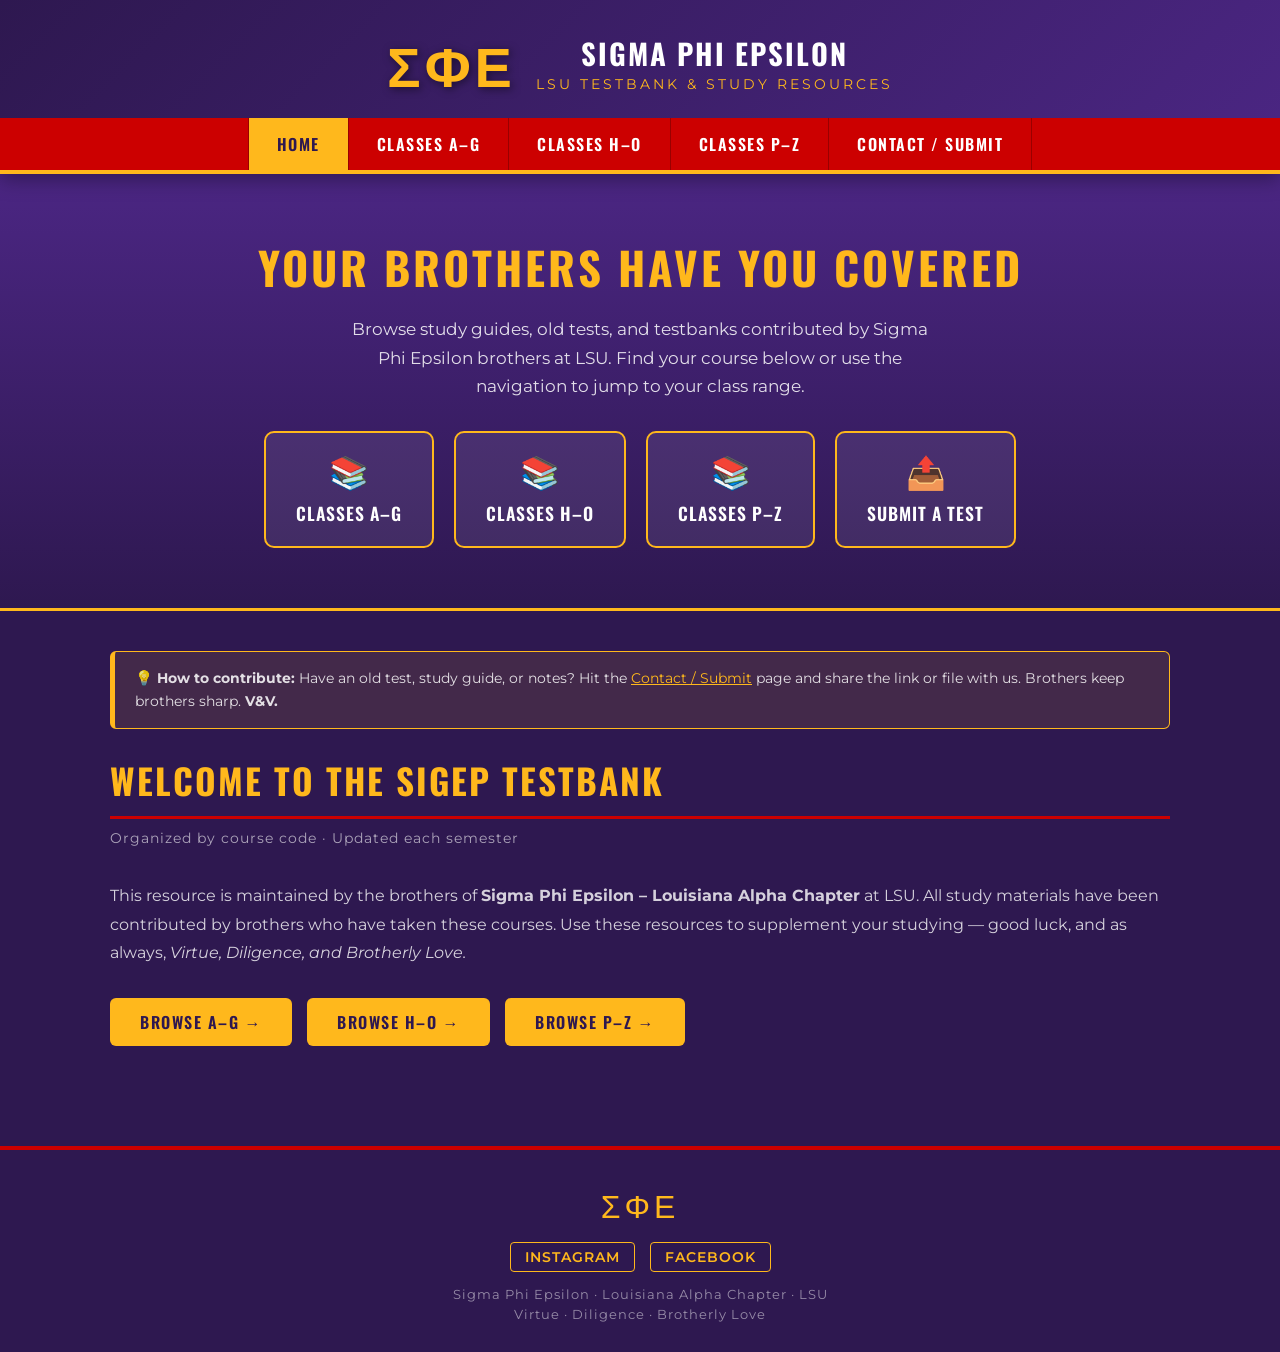
==== index.html @ f5e98903 "Initial commit: SigEp LSU Testbank" ====
<!DOCTYPE html>
<html lang="en">
<head>
  <meta charset="UTF-8" />
  <meta name="viewport" content="width=device-width, initial-scale=1.0" />
  <title>SigEp LSU – Testbank</title>
  <link rel="stylesheet" href="styles.css" />
</head>
<body>

  <!-- HEADER -->
  <header>
    <div class="header-top">
      <div class="greek-letters">ΣΦΕ</div>
      <div class="header-text">
        <h1>Sigma Phi Epsilon</h1>
        <p>LSU Testbank &amp; Study Resources</p>
      </div>
    </div>
    <nav>
      <a href="index.html" class="active">Home</a>
      <a href="classes-ag.html">Classes A–G</a>
      <a href="classes-ho.html">Classes H–O</a>
      <a href="classes-pz.html">Classes P–Z</a>
      <a href="contact.html">Contact / Submit</a>
    </nav>
  </header>

  <!-- HERO -->
  <div class="hero">
    <h2>Your Brothers Have You Covered</h2>
    <p>
      Browse study guides, old tests, and testbanks contributed by Sigma Phi Epsilon brothers at LSU.
      Find your course below or use the navigation to jump to your class range.
    </p>
    <div class="hero-cards">
      <a href="classes-ag.html" class="hero-card">
        <span class="card-icon">📚</span>
        <span class="card-label">Classes A–G</span>
      </a>
      <a href="classes-ho.html" class="hero-card">
        <span class="card-icon">📚</span>
        <span class="card-label">Classes H–O</span>
      </a>
      <a href="classes-pz.html" class="hero-card">
        <span class="card-icon">📚</span>
        <span class="card-label">Classes P–Z</span>
      </a>
      <a href="contact.html" class="hero-card">
        <span class="card-icon">📤</span>
        <span class="card-label">Submit a Test</span>
      </a>
    </div>
  </div>

  <!-- MAIN -->
  <main>

    <div class="info-box">
      💡 <strong>How to contribute:</strong> Have an old test, study guide, or notes? Hit the
      <a href="contact.html" style="color:var(--gold);">Contact / Submit</a> page and share the link or file with us.
      Brothers keep brothers sharp. <strong>V&V.</strong>
    </div>

    <h2 class="page-title">Welcome to the SigEp Testbank</h2>
    <p class="page-subtitle">Organized by course code · Updated each semester</p>

    <p style="line-height:1.8; color: rgba(255,255,255,0.8); margin-bottom: 20px;">
      This resource is maintained by the brothers of <strong>Sigma Phi Epsilon – Louisiana Alpha Chapter</strong> at LSU.
      All study materials have been contributed by brothers who have taken these courses. Use these resources
      to supplement your studying — good luck, and as always, <em>Virtue, Diligence, and Brotherly Love.</em>
    </p>

    <div style="display:flex; gap:15px; flex-wrap:wrap; margin-top:30px;">
      <a href="classes-ag.html" class="btn btn-gold">Browse A–G →</a>
      <a href="classes-ho.html" class="btn btn-gold">Browse H–O →</a>
      <a href="classes-pz.html" class="btn btn-gold">Browse P–Z →</a>
    </div>

  </main>

  <!-- FOOTER -->
  <footer>
    <div class="footer-greek">ΣΦΕ</div>
    <div class="social-links">
      <a href="#">Instagram</a>
      <a href="#">Facebook</a>
    </div>
    <p>Sigma Phi Epsilon · Louisiana Alpha Chapter · LSU</p>
    <p style="margin-top:5px;">Virtue · Diligence · Brotherly Love</p>
  </footer>

</body>
</html>
---- styles.css ----
/* =============================================
   SigEp LSU Testbank - Sigma Phi Epsilon
   Colors: Purple #4B2683 | Red #CC0000 | Gold #FFB81C
   ============================================= */

@import url('https://fonts.googleapis.com/css2?family=Montserrat:wght@400;600;700;900&family=Oswald:wght@400;600;700&display=swap');

* {
  margin: 0;
  padding: 0;
  box-sizing: border-box;
}

:root {
  --purple: #4B2683;
  --purple-dark: #2e1850;
  --purple-light: #6b3db5;
  --red: #CC0000;
  --red-dark: #990000;
  --gold: #FFB81C;
  --gold-dark: #cc9200;
  --white: #ffffff;
  --light-gray: #f5f5f5;
  --text-dark: #1a1a1a;
}

body {
  font-family: 'Montserrat', sans-serif;
  background-color: var(--purple-dark);
  color: var(--white);
  min-height: 100vh;
}

/* ---- HEADER ---- */
header {
  background: linear-gradient(135deg, var(--purple-dark) 0%, var(--purple) 100%);
  border-bottom: 4px solid var(--gold);
  padding: 20px 0 0 0;
  text-align: center;
  position: sticky;
  top: 0;
  z-index: 100;
  box-shadow: 0 4px 20px rgba(0,0,0,0.4);
}

.header-top {
  display: flex;
  align-items: center;
  justify-content: center;
  gap: 20px;
  padding: 0 40px 15px 40px;
}

.greek-letters {
  font-family: 'Oswald', sans-serif;
  font-size: 3.5rem;
  font-weight: 700;
  color: var(--gold);
  text-shadow: 2px 2px 8px rgba(0,0,0,0.5);
  letter-spacing: 4px;
}

.header-text h1 {
  font-family: 'Oswald', sans-serif;
  font-size: 1.8rem;
  font-weight: 700;
  color: var(--white);
  letter-spacing: 2px;
  text-transform: uppercase;
}

.header-text p {
  font-size: 0.85rem;
  color: var(--gold);
  letter-spacing: 3px;
  text-transform: uppercase;
  margin-top: 2px;
}

/* ---- NAVIGATION ---- */
nav {
  background: var(--red);
  display: flex;
  justify-content: center;
  gap: 0;
}

nav a {
  color: var(--white);
  text-decoration: none;
  font-family: 'Oswald', sans-serif;
  font-size: 1rem;
  font-weight: 600;
  letter-spacing: 1.5px;
  text-transform: uppercase;
  padding: 14px 28px;
  transition: background 0.2s, color 0.2s;
  border-right: 1px solid var(--red-dark);
}

nav a:first-child {
  border-left: 1px solid var(--red-dark);
}

nav a:hover,
nav a.active {
  background: var(--gold);
  color: var(--purple-dark);
}

/* ---- HERO (Home only) ---- */
.hero {
  background: linear-gradient(180deg, var(--purple) 0%, var(--purple-dark) 100%);
  text-align: center;
  padding: 60px 40px;
  border-bottom: 3px solid var(--gold);
}

.hero h2 {
  font-family: 'Oswald', sans-serif;
  font-size: 2.8rem;
  font-weight: 700;
  color: var(--gold);
  text-transform: uppercase;
  letter-spacing: 3px;
  margin-bottom: 15px;
}

.hero p {
  font-size: 1.05rem;
  color: rgba(255,255,255,0.85);
  max-width: 600px;
  margin: 0 auto 30px auto;
  line-height: 1.7;
}

.hero-cards {
  display: flex;
  justify-content: center;
  gap: 20px;
  flex-wrap: wrap;
  margin-top: 30px;
}

.hero-card {
  background: rgba(255,255,255,0.08);
  border: 2px solid var(--gold);
  border-radius: 10px;
  padding: 20px 30px;
  text-decoration: none;
  color: var(--white);
  transition: all 0.25s;
  min-width: 160px;
}

.hero-card:hover {
  background: var(--gold);
  color: var(--purple-dark);
  transform: translateY(-3px);
  box-shadow: 0 8px 20px rgba(0,0,0,0.3);
}

.hero-card .card-icon {
  font-size: 2rem;
  display: block;
  margin-bottom: 8px;
}

.hero-card .card-label {
  font-family: 'Oswald', sans-serif;
  font-size: 1.1rem;
  font-weight: 600;
  letter-spacing: 1px;
  text-transform: uppercase;
}

/* ---- MAIN CONTENT ---- */
main {
  max-width: 1100px;
  margin: 0 auto;
  padding: 40px 20px;
}

/* ---- PAGE TITLE ---- */
.page-title {
  font-family: 'Oswald', sans-serif;
  font-size: 2.2rem;
  font-weight: 700;
  color: var(--gold);
  text-transform: uppercase;
  letter-spacing: 2px;
  margin-bottom: 10px;
  border-bottom: 3px solid var(--red);
  padding-bottom: 10px;
}

.page-subtitle {
  color: rgba(255,255,255,0.6);
  font-size: 0.9rem;
  margin-bottom: 35px;
  letter-spacing: 1px;
}

/* ---- DEPARTMENT SECTION ---- */
.department {
  margin-bottom: 40px;
}

.department-header {
  background: linear-gradient(90deg, var(--red) 0%, var(--red-dark) 100%);
  padding: 12px 20px;
  border-radius: 8px 8px 0 0;
  border-left: 6px solid var(--gold);
}

.department-header h2 {
  font-family: 'Oswald', sans-serif;
  font-size: 1.4rem;
  font-weight: 700;
  color: var(--white);
  letter-spacing: 2px;
  text-transform: uppercase;
}

.department-body {
  background: rgba(255,255,255,0.05);
  border: 1px solid rgba(255,255,255,0.1);
  border-top: none;
  border-radius: 0 0 8px 8px;
  padding: 20px;
}

/* ---- COURSE ENTRY ---- */
.course {
  margin-bottom: 25px;
  padding-bottom: 20px;
  border-bottom: 1px solid rgba(255,255,255,0.1);
}

.course:last-child {
  margin-bottom: 0;
  padding-bottom: 0;
  border-bottom: none;
}

.course-name {
  font-family: 'Oswald', sans-serif;
  font-size: 1.15rem;
  font-weight: 600;
  color: var(--gold);
  letter-spacing: 1px;
  margin-bottom: 10px;
  text-transform: uppercase;
}

/* ---- PROFESSOR ENTRY ---- */
.professor {
  margin-left: 15px;
  margin-bottom: 12px;
}

.professor-name {
  font-size: 0.9rem;
  font-weight: 600;
  color: rgba(255,255,255,0.75);
  margin-bottom: 6px;
  text-transform: uppercase;
  letter-spacing: 0.5px;
}

.resource-links {
  list-style: none;
  margin-left: 15px;
}

.resource-links li {
  margin-bottom: 5px;
}

.resource-links a {
  color: var(--white);
  text-decoration: none;
  font-size: 0.88rem;
  padding: 4px 10px;
  border-radius: 4px;
  background: rgba(255,184,28,0.1);
  border: 1px solid rgba(255,184,28,0.3);
  display: inline-block;
  transition: all 0.2s;
}

.resource-links a::before {
  content: '📄 ';
}

.resource-links a:hover {
  background: var(--gold);
  color: var(--purple-dark);
  border-color: var(--gold);
  transform: translateX(3px);
}

/* ---- ALPHABETICAL JUMP ---- */
.alpha-jump {
  display: flex;
  flex-wrap: wrap;
  gap: 8px;
  margin-bottom: 30px;
  background: rgba(255,255,255,0.05);
  padding: 15px;
  border-radius: 8px;
  border: 1px solid rgba(255,255,255,0.1);
}

.alpha-jump a {
  color: var(--gold);
  text-decoration: none;
  font-family: 'Oswald', sans-serif;
  font-size: 0.95rem;
  font-weight: 600;
  padding: 5px 10px;
  border: 1px solid var(--gold);
  border-radius: 4px;
  transition: all 0.2s;
}

.alpha-jump a:hover {
  background: var(--gold);
  color: var(--purple-dark);
}

/* ---- CONTACT FORM ---- */
.contact-section {
  background: rgba(255,255,255,0.05);
  border: 1px solid rgba(255,255,255,0.1);
  border-radius: 10px;
  padding: 35px;
  max-width: 600px;
}

.contact-section h2 {
  font-family: 'Oswald', sans-serif;
  font-size: 1.6rem;
  color: var(--gold);
  margin-bottom: 20px;
}

.form-group {
  margin-bottom: 18px;
}

.form-group label {
  display: block;
  font-size: 0.85rem;
  font-weight: 600;
  color: rgba(255,255,255,0.7);
  text-transform: uppercase;
  letter-spacing: 1px;
  margin-bottom: 6px;
}

.form-group input,
.form-group textarea,
.form-group select {
  width: 100%;
  padding: 10px 14px;
  background: rgba(255,255,255,0.08);
  border: 1px solid rgba(255,255,255,0.2);
  border-radius: 6px;
  color: var(--white);
  font-family: 'Montserrat', sans-serif;
  font-size: 0.9rem;
  transition: border-color 0.2s;
}

.form-group input:focus,
.form-group textarea:focus,
.form-group select:focus {
  outline: none;
  border-color: var(--gold);
}

.form-group textarea {
  height: 120px;
  resize: vertical;
}

.btn {
  background: var(--red);
  color: var(--white);
  border: none;
  padding: 12px 30px;
  font-family: 'Oswald', sans-serif;
  font-size: 1rem;
  font-weight: 600;
  letter-spacing: 1.5px;
  text-transform: uppercase;
  border-radius: 6px;
  cursor: pointer;
  transition: all 0.2s;
  text-decoration: none;
  display: inline-block;
}

.btn:hover {
  background: var(--red-dark);
  transform: translateY(-2px);
  box-shadow: 0 4px 15px rgba(204,0,0,0.4);
}

.btn-gold {
  background: var(--gold);
  color: var(--purple-dark);
}

.btn-gold:hover {
  background: var(--gold-dark);
  box-shadow: 0 4px 15px rgba(255,184,28,0.4);
}

/* ---- INFO BOXES ---- */
.info-box {
  background: rgba(255,184,28,0.1);
  border: 1px solid var(--gold);
  border-left: 5px solid var(--gold);
  border-radius: 6px;
  padding: 15px 20px;
  margin-bottom: 25px;
  font-size: 0.9rem;
  color: rgba(255,255,255,0.85);
  line-height: 1.6;
}

/* ---- FOOTER ---- */
footer {
  background: var(--purple-dark);
  border-top: 4px solid var(--red);
  text-align: center;
  padding: 30px 20px;
  margin-top: 60px;
}

footer .footer-greek {
  font-family: 'Oswald', sans-serif;
  font-size: 2rem;
  color: var(--gold);
  letter-spacing: 4px;
  margin-bottom: 8px;
}

footer p {
  color: rgba(255,255,255,0.5);
  font-size: 0.8rem;
  letter-spacing: 1px;
}

footer .social-links {
  margin: 15px 0;
  display: flex;
  justify-content: center;
  gap: 15px;
}

footer .social-links a {
  color: var(--gold);
  text-decoration: none;
  font-size: 0.85rem;
  font-weight: 600;
  letter-spacing: 1px;
  text-transform: uppercase;
  padding: 6px 14px;
  border: 1px solid var(--gold);
  border-radius: 4px;
  transition: all 0.2s;
}

footer .social-links a:hover {
  background: var(--gold);
  color: var(--purple-dark);
}

/* ---- RESPONSIVE ---- */
@media (max-width: 768px) {
  .greek-letters {
    font-size: 2.2rem;
  }

  .header-text h1 {
    font-size: 1.2rem;
  }

  nav a {
    padding: 10px 14px;
    font-size: 0.85rem;
  }

  .hero h2 {
    font-size: 2rem;
  }

  .hero-cards {
    flex-direction: column;
    align-items: center;
  }

  .page-title {
    font-size: 1.6rem;
  }
}
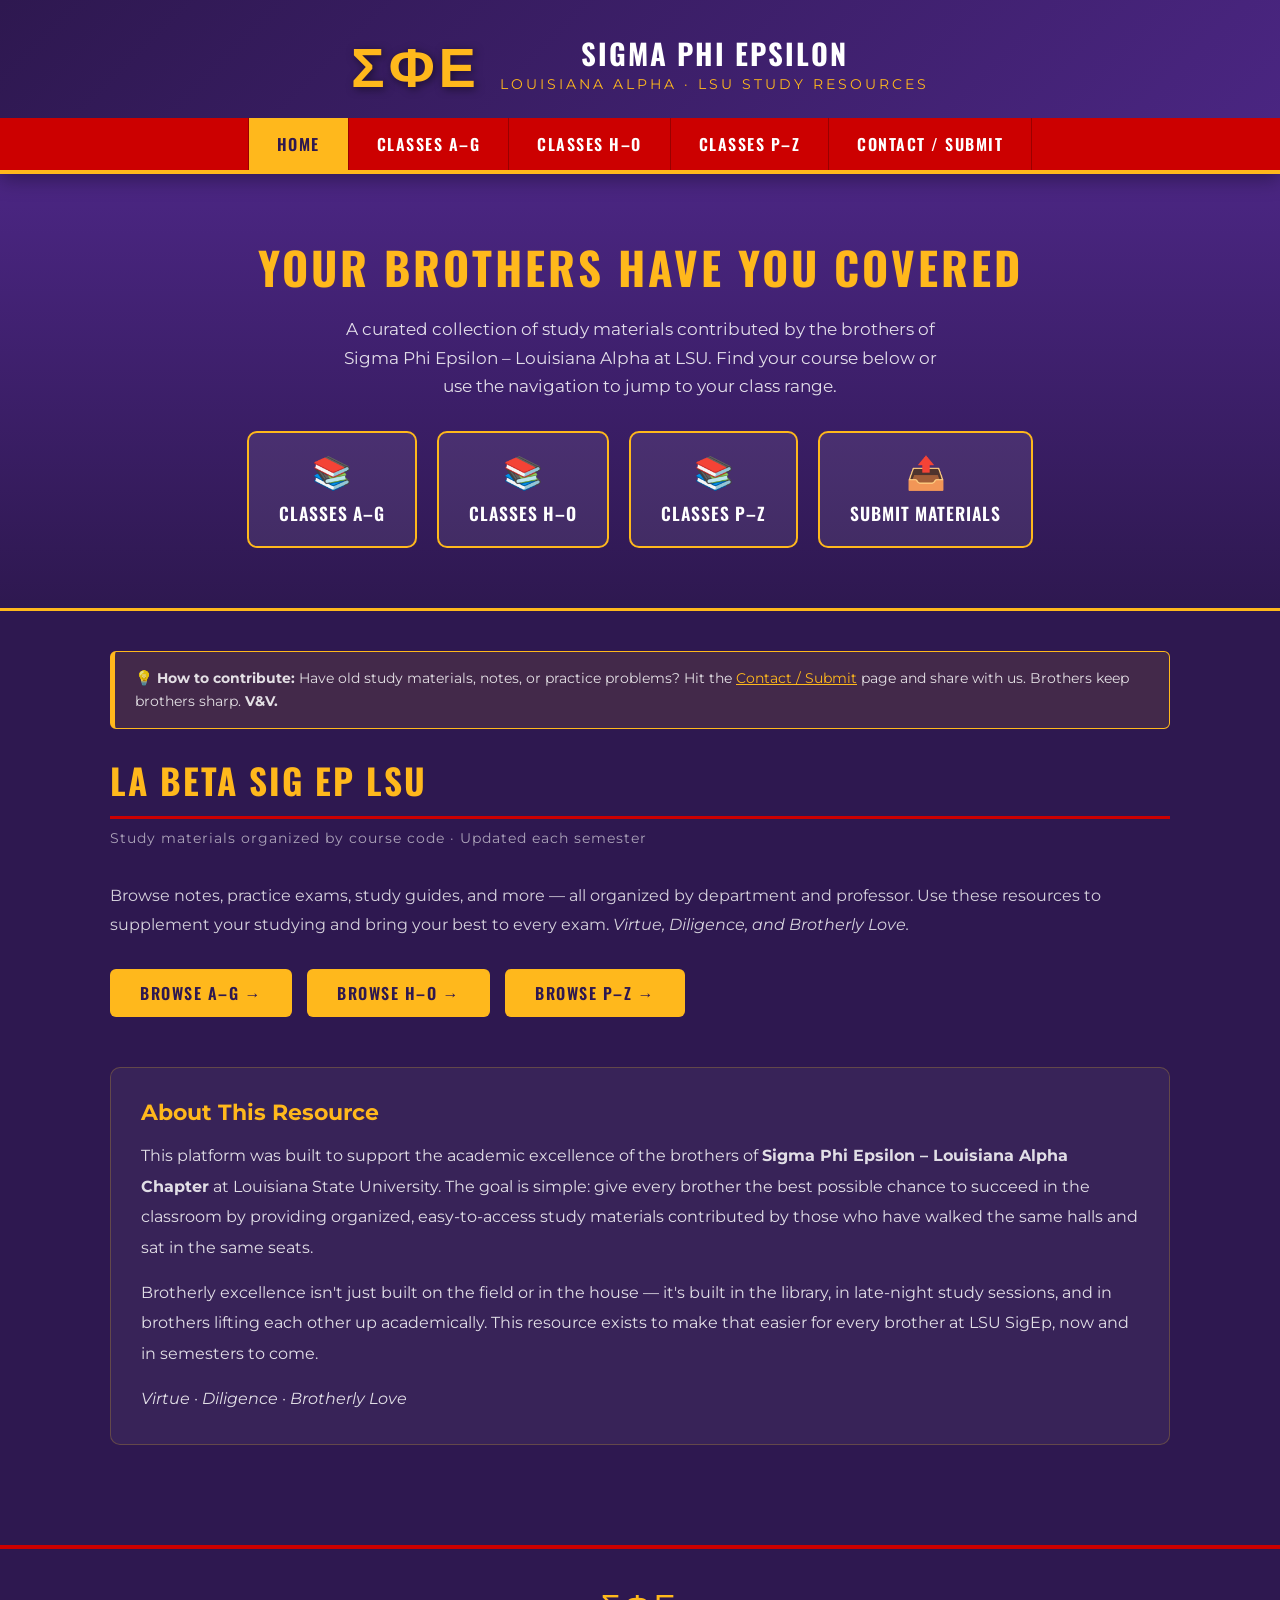
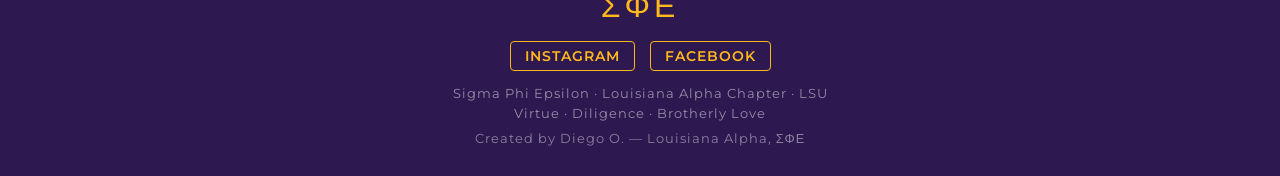
==== commit 1148d2b7: "Complete classes P-Z: populate 10 departments (349 links) and update homepage - PHIL: PHIL 1000 (Wel" ====
--- a/index.html
+++ b/index.html
@@ -3,7 +3,7 @@
 <head>
   <meta charset="UTF-8" />
   <meta name="viewport" content="width=device-width, initial-scale=1.0" />
-  <title>SigEp LSU – Testbank</title>
+  <title>ΣΦΕ Louisiana Alpha – Study Resources</title>
   <link rel="stylesheet" href="styles.css" />
 </head>
 <body>
@@ -14,7 +14,7 @@
       <div class="greek-letters">ΣΦΕ</div>
       <div class="header-text">
         <h1>Sigma Phi Epsilon</h1>
-        <p>LSU Testbank &amp; Study Resources</p>
+        <p>Louisiana Alpha · LSU Study Resources</p>
       </div>
     </div>
     <nav>
@@ -30,7 +30,8 @@
   <div class="hero">
     <h2>Your Brothers Have You Covered</h2>
     <p>
-      Browse study guides, old tests, and testbanks contributed by Sigma Phi Epsilon brothers at LSU.
+      A curated collection of study materials contributed by the brothers of
+      Sigma Phi Epsilon – Louisiana Alpha at LSU.
       Find your course below or use the navigation to jump to your class range.
     </p>
     <div class="hero-cards">
@@ -48,7 +49,7 @@
       </a>
       <a href="contact.html" class="hero-card">
         <span class="card-icon">📤</span>
-        <span class="card-label">Submit a Test</span>
+        <span class="card-label">Submit Materials</span>
       </a>
     </div>
   </div>
@@ -57,24 +58,44 @@
   <main>
 
     <div class="info-box">
-      💡 <strong>How to contribute:</strong> Have an old test, study guide, or notes? Hit the
-      <a href="contact.html" style="color:var(--gold);">Contact / Submit</a> page and share the link or file with us.
+      💡 <strong>How to contribute:</strong> Have old study materials, notes, or practice problems? Hit the
+      <a href="contact.html" style="color:var(--gold);">Contact / Submit</a> page and share with us.
       Brothers keep brothers sharp. <strong>V&V.</strong>
     </div>
 
-    <h2 class="page-title">Welcome to the SigEp Testbank</h2>
-    <p class="page-subtitle">Organized by course code · Updated each semester</p>
+    <h2 class="page-title">LA Beta Sig Ep LSU</h2>
+    <p class="page-subtitle">Study materials organized by course code · Updated each semester</p>
 
-    <p style="line-height:1.8; color: rgba(255,255,255,0.8); margin-bottom: 20px;">
-      This resource is maintained by the brothers of <strong>Sigma Phi Epsilon – Louisiana Alpha Chapter</strong> at LSU.
-      All study materials have been contributed by brothers who have taken these courses. Use these resources
-      to supplement your studying — good luck, and as always, <em>Virtue, Diligence, and Brotherly Love.</em>
+    <p style="line-height:1.8; color: rgba(255,255,255,0.8); margin-bottom: 30px;">
+      Browse notes, practice exams, study guides, and more — all organized by department and professor.
+      Use these resources to supplement your studying and bring your best to every exam.
+      <em>Virtue, Diligence, and Brotherly Love.</em>
     </p>
 
-    <div style="display:flex; gap:15px; flex-wrap:wrap; margin-top:30px;">
+    <div style="display:flex; gap:15px; flex-wrap:wrap; margin-bottom:50px;">
       <a href="classes-ag.html" class="btn btn-gold">Browse A–G →</a>
       <a href="classes-ho.html" class="btn btn-gold">Browse H–O →</a>
       <a href="classes-pz.html" class="btn btn-gold">Browse P–Z →</a>
+    </div>
+
+    <!-- ABOUT SECTION -->
+    <div style="background: rgba(255,255,255,0.05); border: 1px solid rgba(200,160,40,0.3); border-radius: 10px; padding: 30px; margin-top: 20px;">
+      <h3 style="color: var(--gold); margin-bottom: 15px; font-size: 1.4rem;">About This Resource</h3>
+      <p style="line-height:1.9; color: rgba(255,255,255,0.85); margin-bottom: 15px;">
+        This platform was built to support the academic excellence of the brothers of
+        <strong>Sigma Phi Epsilon – Louisiana Alpha Chapter</strong> at Louisiana State University.
+        The goal is simple: give every brother the best possible chance to succeed in the classroom
+        by providing organized, easy-to-access study materials contributed by those who have
+        walked the same halls and sat in the same seats.
+      </p>
+      <p style="line-height:1.9; color: rgba(255,255,255,0.85); margin-bottom: 15px;">
+        Brotherly excellence isn't just built on the field or in the house — it's built in the library,
+        in late-night study sessions, and in brothers lifting each other up academically.
+        This resource exists to make that easier for every brother at LSU SigEp, now and in semesters to come.
+      </p>
+      <p style="line-height:1.9; color: rgba(255,255,255,0.85);">
+        <em>Virtue · Diligence · Brotherly Love</em>
+      </p>
     </div>
 
   </main>
@@ -88,6 +109,7 @@
     </div>
     <p>Sigma Phi Epsilon · Louisiana Alpha Chapter · LSU</p>
     <p style="margin-top:5px;">Virtue · Diligence · Brotherly Love</p>
+    <p style="margin-top:10px; font-size:0.8rem; color: rgba(255,255,255,0.45);">Created by Diego O. — Louisiana Alpha, ΣΦΕ</p>
   </footer>
 
 </body>
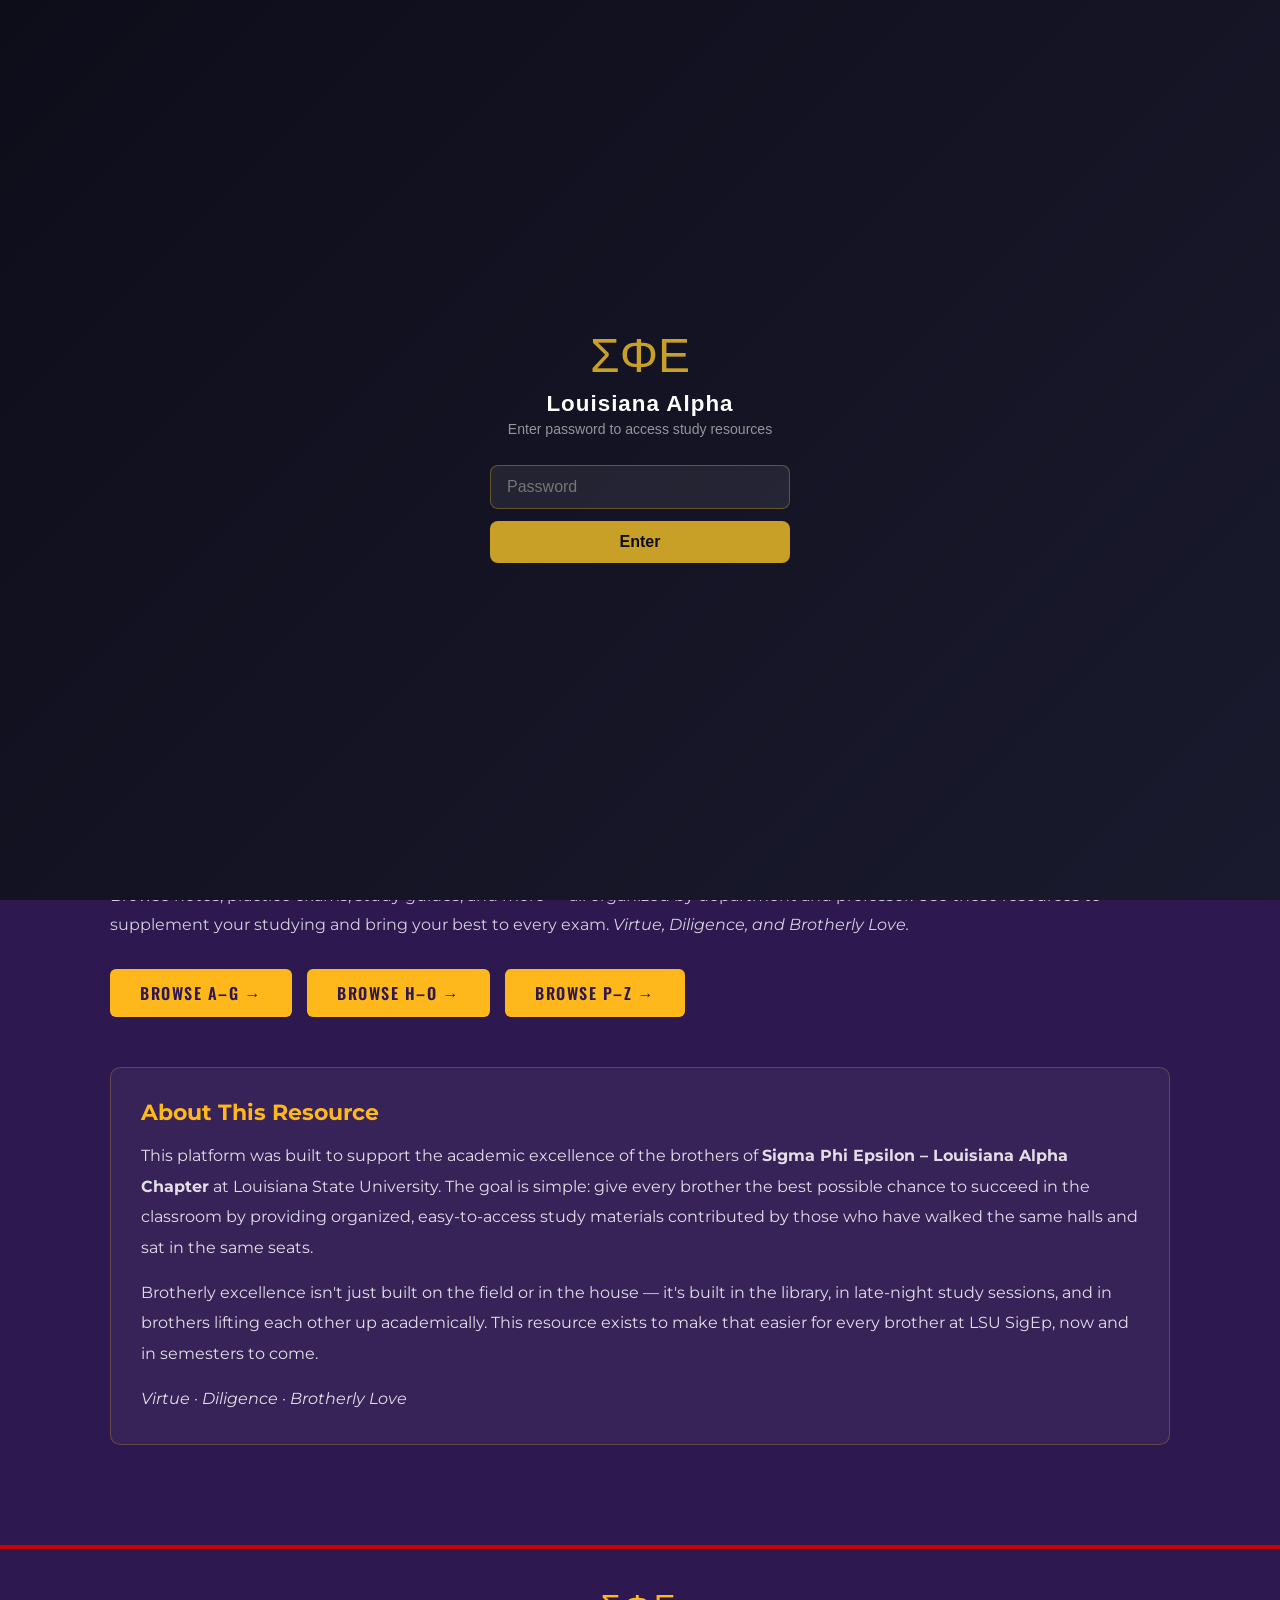
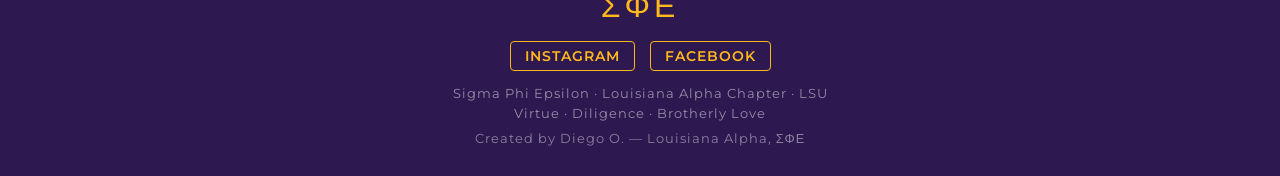
==== commit f0adf240: "Add password gate to all pages (LAbeta1901) Visitors must enter the password before accessing any co" ====
--- a/index.html
+++ b/index.html
@@ -1,6 +1,41 @@
 <!DOCTYPE html>
 <html lang="en">
 <head>
+<script>
+(function(){
+  var PW='LAbeta1901',KEY='sigep_auth';
+  if(sessionStorage.getItem(KEY)==='1') return;
+  var style=document.createElement('style');
+  style.textContent='body{visibility:hidden!important}';
+  document.head.appendChild(style);
+  function showGate(){
+    style.remove();
+    var ov=document.createElement('div');
+    ov.style.cssText='position:fixed;inset:0;background:linear-gradient(135deg,#0d0d1a,#1a1a2e);display:flex;align-items:center;justify-content:center;z-index:9999;font-family:sans-serif';
+    ov.innerHTML='<div style="text-align:center;color:#fff;padding:40px;max-width:380px;width:90%">'+
+      '<div style="font-size:3rem;color:#c8a028;margin-bottom:8px">ΣΦΕ</div>'+
+      '<h2 style="margin:0 0 4px;font-size:1.4rem;letter-spacing:1px">Louisiana Alpha</h2>'+
+      '<p style="color:rgba(255,255,255,0.55);margin:0 0 28px;font-size:0.88rem">Enter password to access study resources</p>'+
+      '<input id="pw-in" type="password" placeholder="Password" style="width:100%;padding:12px 16px;border-radius:8px;border:1px solid rgba(200,160,40,0.4);background:rgba(255,255,255,0.07);color:#fff;font-size:1rem;box-sizing:border-box;outline:none;margin-bottom:12px">'+
+      '<button id="pw-btn" style="width:100%;padding:12px;background:#c8a028;color:#0d0d1a;border:none;border-radius:8px;font-size:1rem;font-weight:700;cursor:pointer;margin-bottom:10px">Enter</button>'+
+      '<p id="pw-err" style="color:#e74c3c;display:none;margin:0;font-size:0.85rem">Incorrect password. Try again.</p>'+
+      '</div>';
+    document.body.appendChild(ov);
+    document.body.style.visibility='visible';
+    var inp=document.getElementById('pw-in');
+    inp.focus();
+    function check(){
+      if(inp.value===PW){sessionStorage.setItem(KEY,'1');ov.remove();}
+      else{document.getElementById('pw-err').style.display='block';inp.value='';inp.focus();}
+    }
+    document.getElementById('pw-btn').onclick=check;
+    inp.addEventListener('keydown',function(e){if(e.key==='Enter')check();});
+  }
+  if(document.readyState==='loading'){document.addEventListener('DOMContentLoaded',showGate);}
+  else{showGate();}
+})();
+</script>
+
   <meta charset="UTF-8" />
   <meta name="viewport" content="width=device-width, initial-scale=1.0" />
   <title>ΣΦΕ Louisiana Alpha – Study Resources</title>
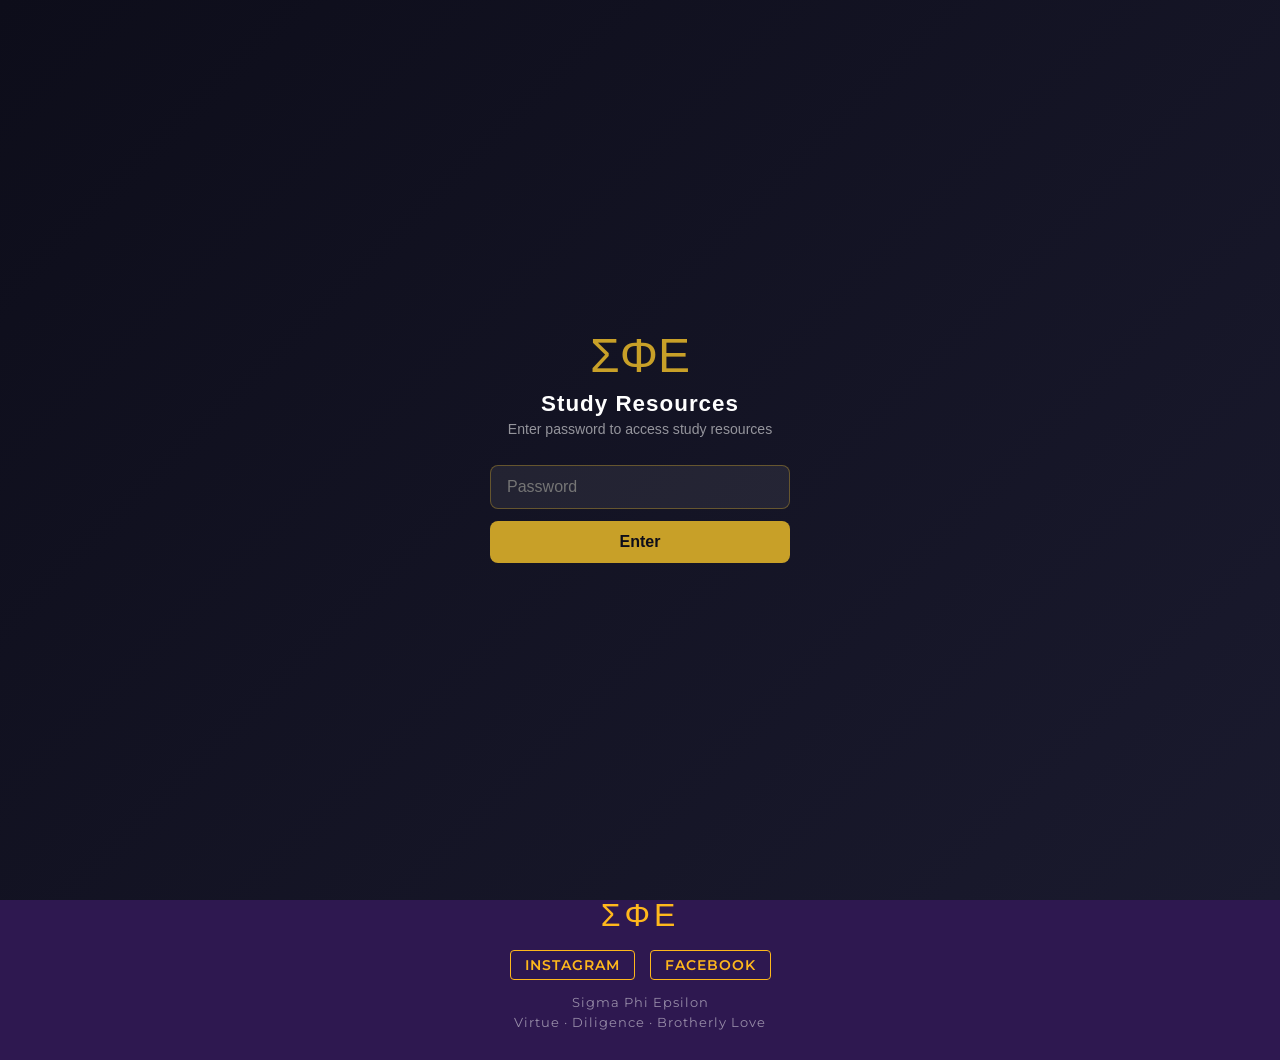
==== commit 3479cab2: "Remove about section and extra content below hero cards" ====
--- a/index.html
+++ b/index.html
@@ -14,7 +14,7 @@
     ov.style.cssText='position:fixed;inset:0;background:linear-gradient(135deg,#0d0d1a,#1a1a2e);display:flex;align-items:center;justify-content:center;z-index:9999;font-family:sans-serif';
     ov.innerHTML='<div style="text-align:center;color:#fff;padding:40px;max-width:380px;width:90%">'+
       '<div style="font-size:3rem;color:#c8a028;margin-bottom:8px">ΣΦΕ</div>'+
-      '<h2 style="margin:0 0 4px;font-size:1.4rem;letter-spacing:1px">Louisiana Alpha</h2>'+
+      '<h2 style="margin:0 0 4px;font-size:1.4rem;letter-spacing:1px">Study Resources</h2>'+
       '<p style="color:rgba(255,255,255,0.55);margin:0 0 28px;font-size:0.88rem">Enter password to access study resources</p>'+
       '<input id="pw-in" type="password" placeholder="Password" style="width:100%;padding:12px 16px;border-radius:8px;border:1px solid rgba(200,160,40,0.4);background:rgba(255,255,255,0.07);color:#fff;font-size:1rem;box-sizing:border-box;outline:none;margin-bottom:12px">'+
       '<button id="pw-btn" style="width:100%;padding:12px;background:#c8a028;color:#0d0d1a;border:none;border-radius:8px;font-size:1rem;font-weight:700;cursor:pointer;margin-bottom:10px">Enter</button>'+
@@ -38,7 +38,7 @@
 
   <meta charset="UTF-8" />
   <meta name="viewport" content="width=device-width, initial-scale=1.0" />
-  <title>ΣΦΕ Louisiana Alpha – Study Resources</title>
+  <title>ΣΦΕ Study Resources</title>
   <link rel="stylesheet" href="styles.css" />
 </head>
 <body>
@@ -49,7 +49,7 @@
       <div class="greek-letters">ΣΦΕ</div>
       <div class="header-text">
         <h1>Sigma Phi Epsilon</h1>
-        <p>Louisiana Alpha · LSU Study Resources</p>
+        <p>Study Resources</p>
       </div>
     </div>
     <nav>
@@ -66,7 +66,7 @@
     <h2>Your Brothers Have You Covered</h2>
     <p>
       A curated collection of study materials contributed by the brothers of
-      Sigma Phi Epsilon – Louisiana Alpha at LSU.
+      Sigma Phi Epsilon.
       Find your course below or use the navigation to jump to your class range.
     </p>
     <div class="hero-cards">
@@ -98,40 +98,6 @@
       Brothers keep brothers sharp. <strong>V&V.</strong>
     </div>
 
-    <h2 class="page-title">LA Beta Sig Ep LSU</h2>
-    <p class="page-subtitle">Study materials organized by course code · Updated each semester</p>
-
-    <p style="line-height:1.8; color: rgba(255,255,255,0.8); margin-bottom: 30px;">
-      Browse notes, practice exams, study guides, and more — all organized by department and professor.
-      Use these resources to supplement your studying and bring your best to every exam.
-      <em>Virtue, Diligence, and Brotherly Love.</em>
-    </p>
-
-    <div style="display:flex; gap:15px; flex-wrap:wrap; margin-bottom:50px;">
-      <a href="classes-ag.html" class="btn btn-gold">Browse A–G →</a>
-      <a href="classes-ho.html" class="btn btn-gold">Browse H–O →</a>
-      <a href="classes-pz.html" class="btn btn-gold">Browse P–Z →</a>
-    </div>
-
-    <!-- ABOUT SECTION -->
-    <div style="background: rgba(255,255,255,0.05); border: 1px solid rgba(200,160,40,0.3); border-radius: 10px; padding: 30px; margin-top: 20px;">
-      <h3 style="color: var(--gold); margin-bottom: 15px; font-size: 1.4rem;">About This Resource</h3>
-      <p style="line-height:1.9; color: rgba(255,255,255,0.85); margin-bottom: 15px;">
-        This platform was built to support the academic excellence of the brothers of
-        <strong>Sigma Phi Epsilon – Louisiana Alpha Chapter</strong> at Louisiana State University.
-        The goal is simple: give every brother the best possible chance to succeed in the classroom
-        by providing organized, easy-to-access study materials contributed by those who have
-        walked the same halls and sat in the same seats.
-      </p>
-      <p style="line-height:1.9; color: rgba(255,255,255,0.85); margin-bottom: 15px;">
-        Brotherly excellence isn't just built on the field or in the house — it's built in the library,
-        in late-night study sessions, and in brothers lifting each other up academically.
-        This resource exists to make that easier for every brother at LSU SigEp, now and in semesters to come.
-      </p>
-      <p style="line-height:1.9; color: rgba(255,255,255,0.85);">
-        <em>Virtue · Diligence · Brotherly Love</em>
-      </p>
-    </div>
 
   </main>
 
@@ -142,9 +108,9 @@
       <a href="#">Instagram</a>
       <a href="#">Facebook</a>
     </div>
-    <p>Sigma Phi Epsilon · Louisiana Alpha Chapter · LSU</p>
+    <p>Sigma Phi Epsilon</p>
     <p style="margin-top:5px;">Virtue · Diligence · Brotherly Love</p>
-    <p style="margin-top:10px; font-size:0.8rem; color: rgba(255,255,255,0.45);">Created by Diego O. — Louisiana Alpha, ΣΦΕ</p>
+    
   </footer>
 
 </body>
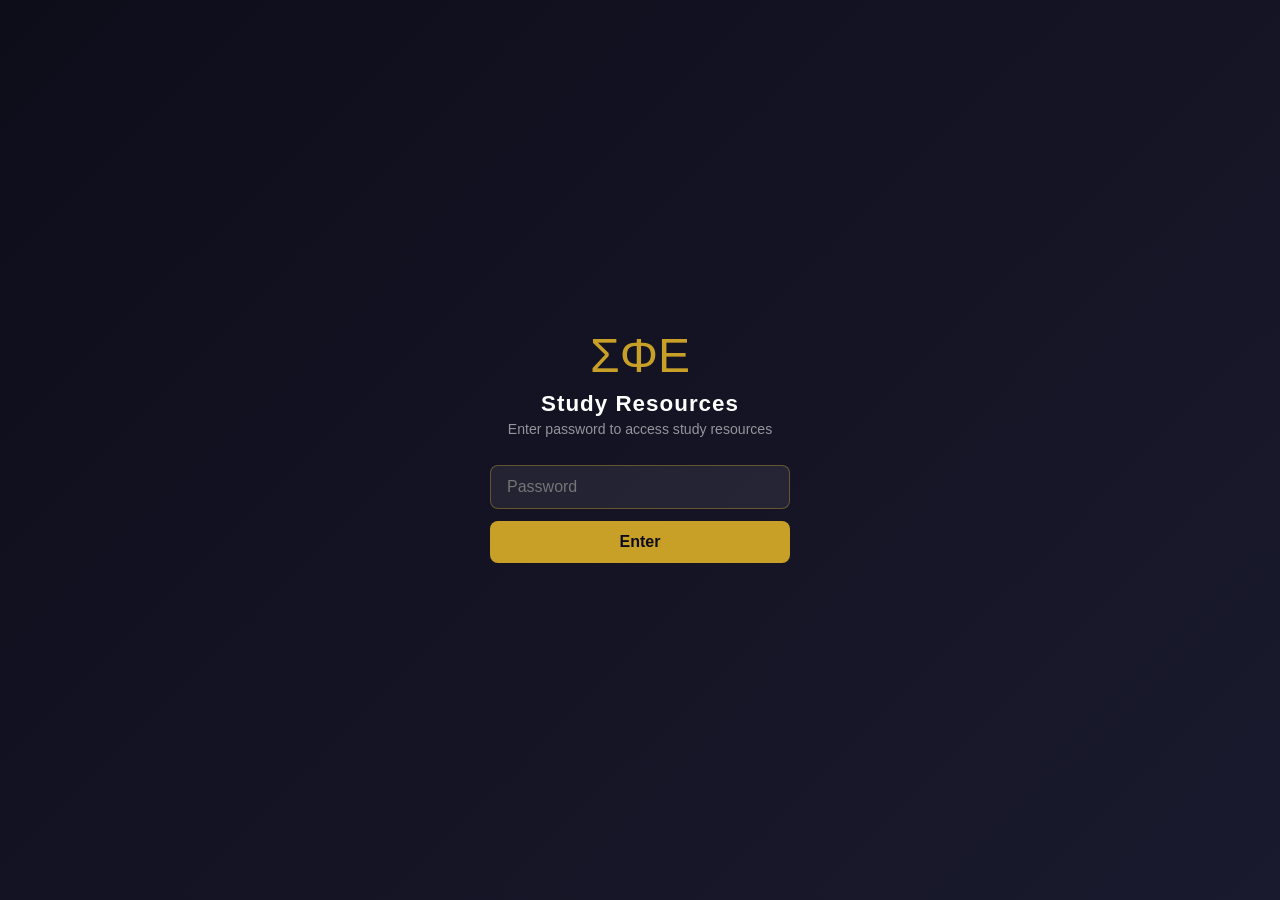
==== commit a7bd3055: "Remove footer from all pages" ====
--- a/index.html
+++ b/index.html
@@ -101,17 +101,5 @@
 
   </main>
 
-  <!-- FOOTER -->
-  <footer>
-    <div class="footer-greek">ΣΦΕ</div>
-    <div class="social-links">
-      <a href="#">Instagram</a>
-      <a href="#">Facebook</a>
-    </div>
-    <p>Sigma Phi Epsilon</p>
-    <p style="margin-top:5px;">Virtue · Diligence · Brotherly Love</p>
-    
-  </footer>
-
 </body>
 </html>
